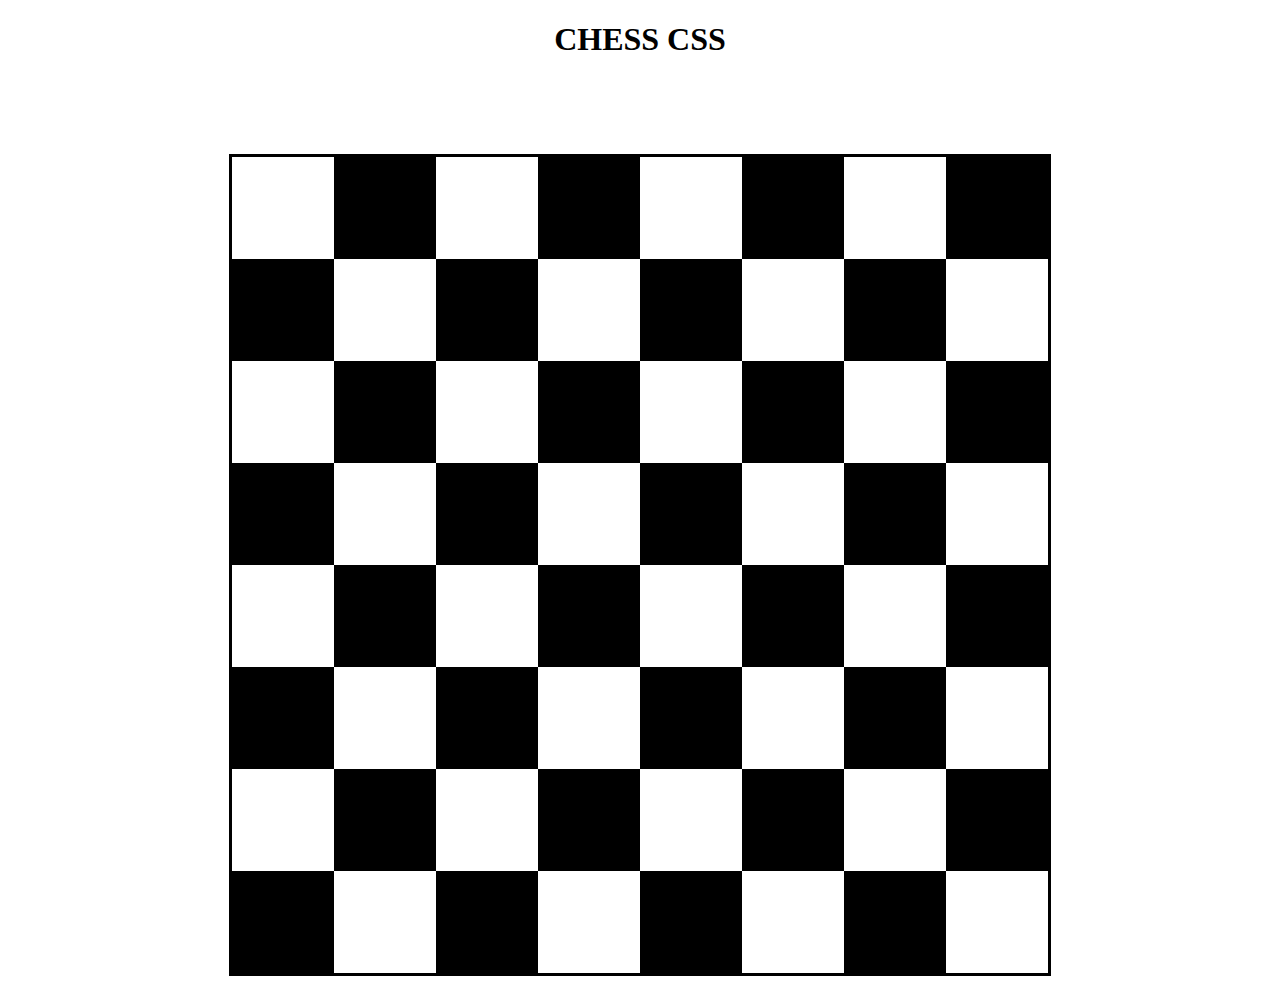
==== Ejercicio2/chess-css.html @ 6c325c84 "Casi" ====
<!DOCTYPE html>
<html>
<head>
    <meta charset="utf-8" />
    <meta http-equiv="X-UA-Compatible" content="IE=edge">
    <title>Chess CSS</title>
    <meta name="viewport" content="width=device-width, initial-scale=1">
    <link rel="stylesheet" type="text/css" media="screen" href="main.css" />
    <link rel="stylesheet" href="public/style/style2.css">
    <script src="main.js"></script>
</head>
<body>
<header>
    <h1>CHESS CSS</h1>
</header>
    <table>
<tr >
    <td id="white"></td>
    <div>
      dwusiosdufouid
    </div>
    <td id="Black"></td>
    <td id="white"></td>
    <td id="Black"></td>
    <td id="white"></td>
    <td id="Black"></td>
    <td id="white"></td>
    <td id="Black"></td>
</tr>
<tr>
    <td id="Black"></td>
    <td id="white"></td>
    <td id="Black"></td>
    <td id="white"></td>
    <td id="Black"></td>
    <td id="white"></td>
    <td id="Black"></td>
    <td id="white"></td>
</tr>
<tr >
    <td id="white"></td>
    <td id="Black"></td>
    <td id="white"></td>
    <td id="Black" ></td>
    <td id="white"></td>
    <td id="Black"></td>
    <td id="white"></td>
    <td id="Black"></td>
</tr>
<tr>
    <td id="Black" ></td>
    <td id="white"></td>
    <td id="Black"></td>
    <td id="white"></td>
    <td id="Black"></td>
    <td id="white"></td>
    <td id="Black"></td>
    <td id="white"></td>
</tr>
<tr >
    <td id="white"></td>
    <td id="Black" ></td>
    <td id="white"></td>
    <td id="Black" ></td>
    <td id="white"></td>
    <td id="Black"></td>
    <td id="white"></td>
    <td id="Black"></td>
</tr>
<tr>
    <td id="Black"></td>
    <td id="white"></td>
    <td id="Black"></td>
    <td id="white"></td>
    <td id="Black"></td>
    <td id="white"></td>
    <td id="Black"></td>
    <td id="white"></td>
</tr>
<tr >
    <td id="white"></td>
    <td id="Black"></td>
    <td id="white"></td>
    <td id="Black" ></td>
    <td id="white"></td>
    <td id="Black"></td>
    <td id="white"></td>
    <td id="Black"></td>
</tr>
<tr>
    <td id="Black"></td>
    <td id="white"></td>
    <td id="Black"></td>
    <td id="white"></td>
    <td id="Black"></td>
    <td id="white"></td>
    <td id="Black"></td>
    <td id="white"></td>
</tr>

    </table>
</body>
</html>
---- Ejercicio2/public/style/style2.css ----
#white{
    background-color: white;
    
    height: 100px;
    width: 100px;
}
#Black{
    background-color: black;
    height: 100px;
    width: 100px;
}
table{
    margin: 10px auto;
    border: black solid;
    border-spacing: 0px;
}

h1{
    text-align: center;
}


#Black:hover{
    background: rgba(255,0,0,0.5);
}

p:hover{
    background: rgba(255,0,0,0.5);
}
div {
    text-align: center;
    align-content: center;
    font-size: 0.5em;
    width: 2em;
    height: 2em;
    visibility: hidden;
    padding: 3em;
}

td:hover > div{
    visibility: visible;
    background: rgba(255, 0, 0, 0.5);
}
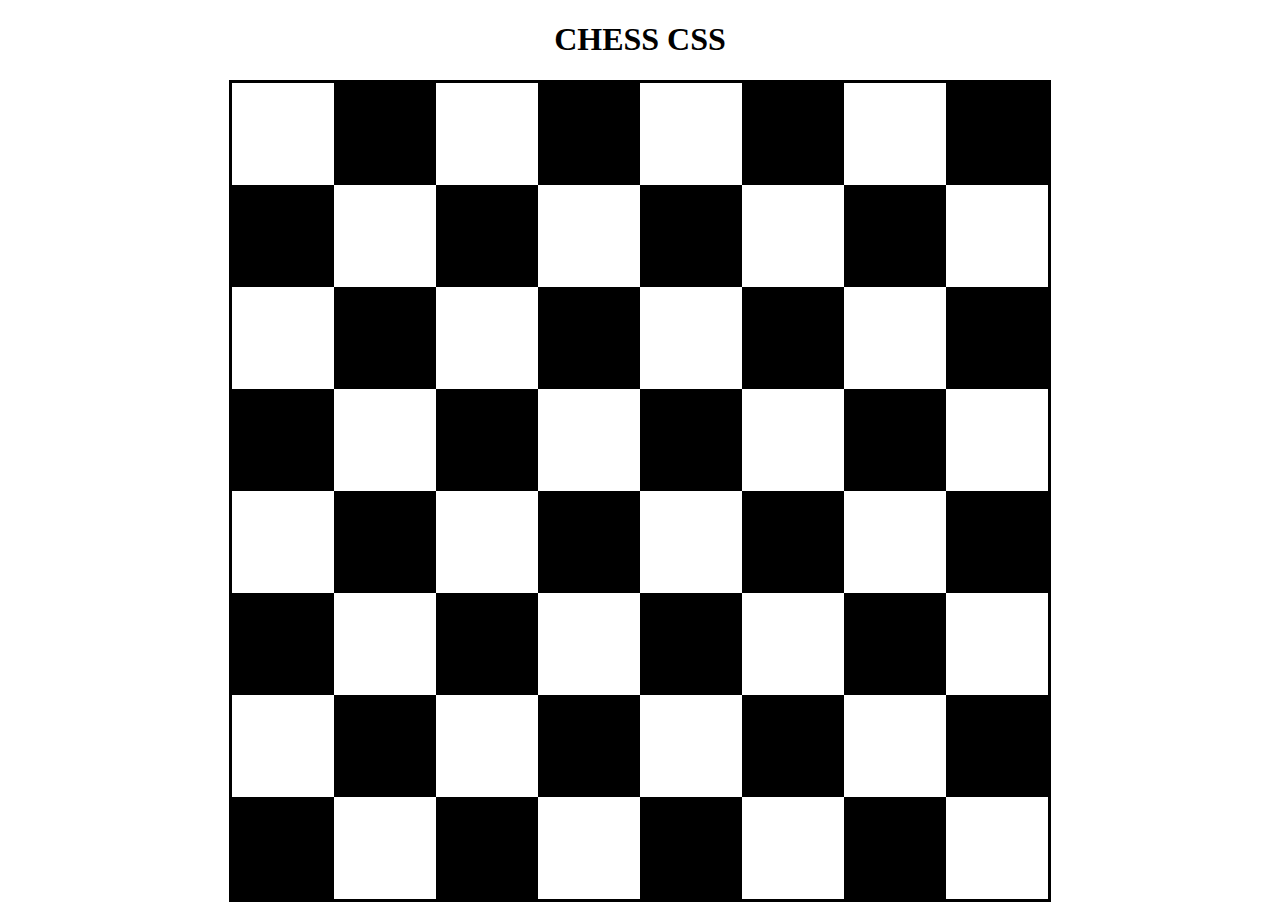
==== commit 096a8ed8: "Casi" ====
--- a/Ejercicio2/chess-css.html
+++ b/Ejercicio2/chess-css.html
@@ -15,89 +15,226 @@
 </header>
     <table>
 <tr >
-    <td id="white"></td>
-    <div>
-      dwusiosdufouid
-    </div>
-    <td id="Black"></td>
-    <td id="white"></td>
-    <td id="Black"></td>
-    <td id="white"></td>
-    <td id="Black"></td>
-    <td id="white"></td>
-    <td id="Black"></td>
-</tr>
-<tr>
-    <td id="Black"></td>
-    <td id="white"></td>
-    <td id="Black"></td>
-    <td id="white"></td>
-    <td id="Black"></td>
-    <td id="white"></td>
-    <td id="Black"></td>
-    <td id="white"></td>
-</tr>
-<tr >
-    <td id="white"></td>
-    <td id="Black"></td>
-    <td id="white"></td>
-    <td id="Black" ></td>
-    <td id="white"></td>
-    <td id="Black"></td>
-    <td id="white"></td>
-    <td id="Black"></td>
-</tr>
-<tr>
-    <td id="Black" ></td>
-    <td id="white"></td>
-    <td id="Black"></td>
-    <td id="white"></td>
-    <td id="Black"></td>
-    <td id="white"></td>
-    <td id="Black"></td>
-    <td id="white"></td>
-</tr>
-<tr >
-    <td id="white"></td>
-    <td id="Black" ></td>
-    <td id="white"></td>
-    <td id="Black" ></td>
-    <td id="white"></td>
-    <td id="Black"></td>
-    <td id="white"></td>
-    <td id="Black"></td>
-</tr>
-<tr>
-    <td id="Black"></td>
-    <td id="white"></td>
-    <td id="Black"></td>
-    <td id="white"></td>
-    <td id="Black"></td>
-    <td id="white"></td>
-    <td id="Black"></td>
-    <td id="white"></td>
-</tr>
-<tr >
-    <td id="white"></td>
-    <td id="Black"></td>
-    <td id="white"></td>
-    <td id="Black" ></td>
-    <td id="white"></td>
-    <td id="Black"></td>
-    <td id="white"></td>
-    <td id="Black"></td>
-</tr>
-<tr>
-    <td id="Black"></td>
-    <td id="white"></td>
-    <td id="Black"></td>
-    <td id="white"></td>
-    <td id="Black"></td>
-    <td id="white"></td>
-    <td id="Black"></td>
-    <td id="white"></td>
+    <td id="white">   <div>
+            <p>
+                Torre
+            </p>
+          </div> </td>
+  
+    <td id="Black">
+            <div>
+                    <p>
+                        Caballo
+                    </p>
+                  </div> 
+    </td>
+    <td id="white">
+            <div>
+                    <p>
+                        Alfil
+                    </p>
+                  </div> 
+    </td>
+    <td id="Black"><div>
+            <p>
+                Rei
+            </p>
+          </div> </td>
+    <td id="white"><div>
+            <p>
+                Reina
+            </p>
+          </div> </td>
+    <td id="Black"><div>
+            <p>
+                ALfil
+            </p>
+          </div> </td>
+    <td id="white"><div>
+            <p>
+                Caballo
+            </p>
+          </div> </td>
+    <td id="Black"><div>
+            <p>
+                Torre
+            </p>
+          </div> </td>
+</tr>
+<tr>
+    <td id="Black">
+            <div>
+                    <p>
+                        Peon
+                    </p>
+                  </div>
+    </td>
+    <td id="white"><div>
+            <p>
+                Peon
+            </p>
+          </div></td>
+    <td id="Black"><div>
+            <p>
+                Peon
+            </p>
+          </div></td>
+    <td id="white"><div>
+            <p>
+                Peon
+            </p>
+          </div></td>
+    <td id="Black"><div>
+            <p>
+                Peon
+            </p>
+          </div></td>
+    <td id="white"><div>
+            <p>
+                Peon
+            </p>
+          </div></td>
+    <td id="Black"><div>
+            <p>
+                Peon
+            </p>
+          </div></td>
+    <td id="white"><div>
+            <p>
+                Peon
+            </p>
+          </div></td>
+</tr>
+<tr >
+    <td id="white"></td>
+    <td id="Black"></td>
+    <td id="white"></td>
+    <td id="Black" ></td>
+    <td id="white"></td>
+    <td id="Black"></td>
+    <td id="white"></td>
+    <td id="Black"></td>
+</tr>
+<tr>
+    <td id="Black" ></td>
+    <td id="white"></td>
+    <td id="Black"></td>
+    <td id="white"></td>
+    <td id="Black"></td>
+    <td id="white"></td>
+    <td id="Black"></td>
+    <td id="white"></td>
+</tr>
+<tr >
+    <td id="white"></td>
+    <td id="Black" ></td>
+    <td id="white"></td>
+    <td id="Black" ></td>
+    <td id="white"></td>
+    <td id="Black"></td>
+    <td id="white"></td>
+    <td id="Black"></td>
+</tr>
+<tr>
+    <td id="Black"></td>
+    <td id="white"></td>
+    <td id="Black"></td>
+    <td id="white"></td>
+    <td id="Black"></td>
+    <td id="white"></td>
+    <td id="Black"></td>
+    <td id="white"></td>
+</tr>
+<tr >
+    <td id="white"><div>
+            <p>
+                Peon
+            </p>
+          </div></td>
+    <td id="Black"><div>
+            <p>
+                Peon
+            </p>
+          </div></td>
+    <td id="white"><div>
+            <p>
+                Peon
+            </p>
+          </div></td>
+    <td id="Black" ><div>
+            <p>
+                Peon
+            </p>
+          </div></td>
+    <td id="white"><div>
+            <p>
+                Peon
+            </p>
+          </div></td>
+    <td id="Black"><div>
+            <p>
+                Peon
+            </p>
+          </div></td>
+    <td id="white"><div>
+            <p>
+                Peon
+            </p>
+          </div></td>
+    <td id="Black"><div>
+            <p>
+                Peon
+            </p>
+          </div></td>
+</tr>
+<tr>
+    <td id="Black">
+            <div>
+                    <p>
+                        Torre
+                    </p>
+                  </div>
+    </td>
+    <td id="white"><div>
+            <p>
+                Caballo
+            </p>
+          </div></td>
+    <td id="Black"><div>
+            <p>
+                Alfil
+            </p>
+          </div></td>
+    <td id="white"><div>
+            <p>
+                Rei
+            </p>
+          </div></td>
+    <td id="Black"><div>
+            <p>
+                Reina
+            </p>
+          </div></td>
+    <td id="white"><div>
+            <p>
+                ALfil
+            </p>
+          </div></td>
+    <td id="Black"><div>
+            <p>
+                Caballo
+            </p>
+          </div></td>
+    <td id="white"><div>
+            <p>
+                Torre
+            </p>
+          </div></td>
 </tr>
 
     </table>
+    <footer>
+        
+    </footer>
 </body>
 </html>--- a/Ejercicio2/public/style/style2.css
+++ b/Ejercicio2/public/style/style2.css
@@ -19,25 +19,19 @@
     text-align: center;
 }
 
-
-#Black:hover{
-    background: rgba(255,0,0,0.5);
+td:hover > div{
+    visibility: visible;
+    background: rgba(255, 0, 0, 0.5);
 }
 
-p:hover{
-    background: rgba(255,0,0,0.5);
-}
 div {
     text-align: center;
     align-content: center;
-    font-size: 0.5em;
-    width: 2em;
-    height: 2em;
+    font-size: 20px;
+    width: 100px;
+    height: 100px;
     visibility: hidden;
-    padding: 3em;
+    padding: 0px;
+    margin: 0px;
 }
 
-td:hover > div{
-    visibility: visible;
-    background: rgba(255, 0, 0, 0.5);
-}